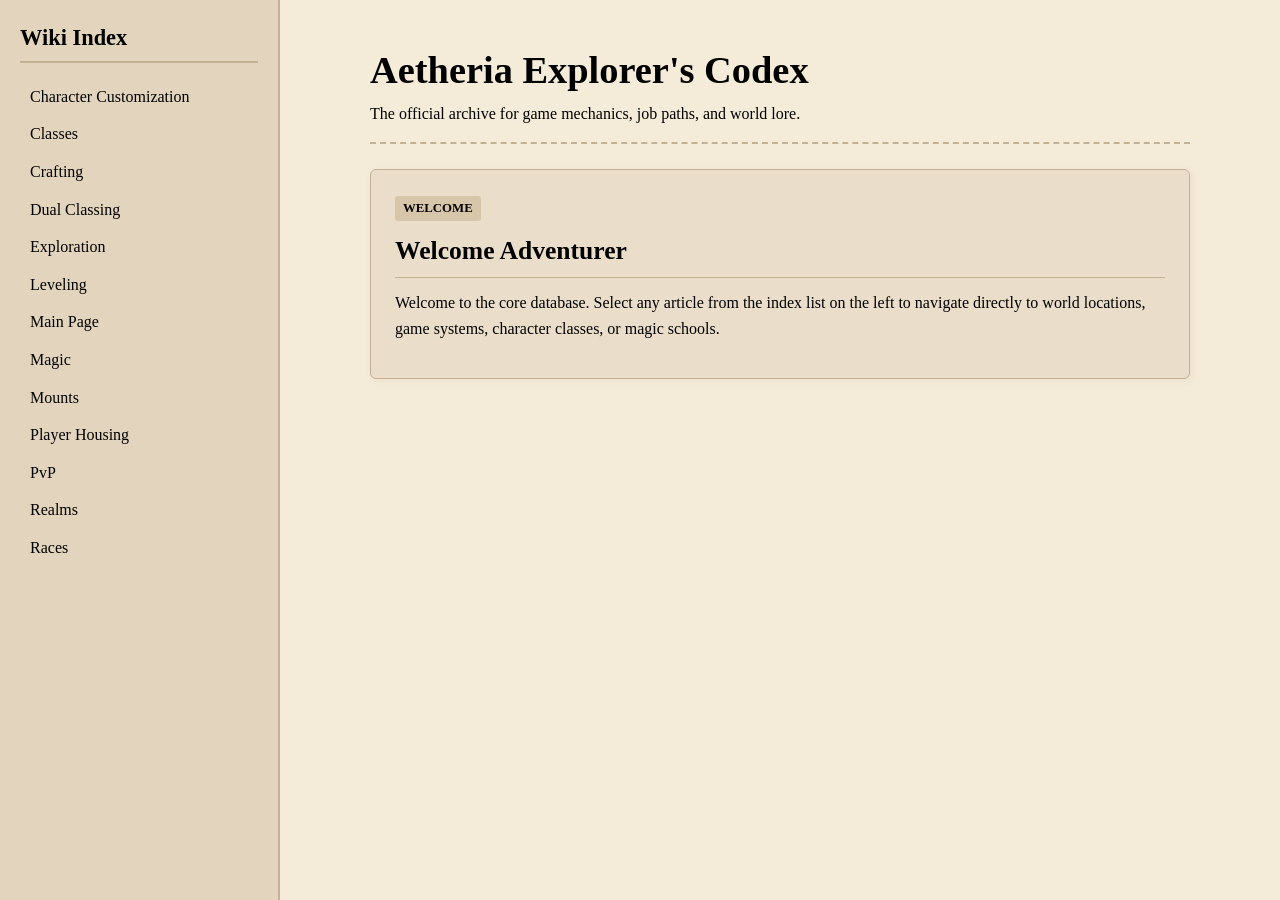
==== docs/index_wiki.html @ d1176a4a "created docs folder moved githubpage to it" ====
﻿<!DOCTYPE html>
<html lang="en">
<head>
    <meta charset="UTF-8">
    <meta name="viewport" content="width=device-width, initial-scale=1.0">
    <title>MMO Game Wiki</title>
    <link rel="stylesheet" href="stylesheet_wiki.css">
</head>
<body>

    <!-- Left Navigation Index -->
    <nav class="sidebar">
        <h2>Wiki Index</h2>
        <ul class="nav-list">
            <li><a onclick="loadFeature('customization')">Character Customization</a></li>
            <li><a onclick="loadClassesIndex()">Classes</a></li>
            <li><a onclick="loadFeature('crafting')">Crafting</a></li>
            <li><a onclick="loadFeature('dual-classing')">Dual Classing</a></li>
            <li><a onclick="loadFeature('exploration')">Exploration</a></li>
            <li><a onclick="loadFeature('leveling')">Leveling</a></li>
            <li><a onclick="loadMainPage()">Main Page</a></li>
            <li><a onclick="loadMagicIndex()">Magic</a></li>
            <li><a onclick="loadFeature('mounts')">Mounts</a></li>
            <li><a onclick="loadFeature('housing')">Player Housing</a></li>
            <li><a onclick="loadFeature('pvp')">PvP</a></li>
            <li><a onclick="loadRealmsIndex()">Realms</a></li>
            <li><a onclick="loadRacesIndex()">Races</a></li>
        </ul>
    </nav>

    <!-- Main Content Area Frame -->
    <main class="main-content">
        <header class="wiki-header">
            <h1 id="header-title">Aetheria Explorer's Codex</h1>
            <p id="header-subtitle">The official archive for game mechanics, job paths, and world lore.</p>
        </header>

        <!-- Dynamic Content Rendering Container -->
        <div id="content-area"></div>
    </main>

    <script src="script_wiki.js"></script>
</body>
</html>
---- docs/stylesheet_wiki.css ----
﻿:root {
    --bg-color: #f4ecd8;
    --card-bg: #eadeca;
    --sidebar-bg: #e3d5bd;
    --text-color: #000000;
    --border-color: #c4b093;
    --hover-bg: #d8c6aa;
    --font-family: 'Georgia', 'Times New Roman', serif;
}

* {
    box-sizing: border-box;
    margin: 0;
    padding: 0;
}

body {
    background-color: var(--bg-color);
    color: var(--text-color);
    font-family: var(--font-family);
    display: flex;
    min-height: 100vh;
    line-height: 1.6;
}

/* Sidebar Navigation */
.sidebar {
    width: 280px;
    background-color: var(--sidebar-bg);
    border-right: 2px solid var(--border-color);
    padding: 20px;
    position: sticky;
    top: 0;
    height: 100vh;
    overflow-y: auto;
    flex-shrink: 0;
}

    .sidebar h2 {
        font-size: 1.4rem;
        color: #000000;
        margin-bottom: 15px;
        border-bottom: 2px solid var(--border-color);
        padding-bottom: 5px;
    }

.nav-list {
    list-style: none;
}

    .nav-list a {
        color: #000000;
        text-decoration: none;
        display: block;
        padding: 6px 10px;
        border-radius: 4px;
        font-weight: 500;
        cursor: pointer;
        transition: background-color 0.2s;
    }

        .nav-list a:hover {
            background-color: var(--hover-bg);
            font-weight: bold;
        }

/* Main Layout */
.main-content {
    flex-grow: 1;
    padding: 40px;
    max-width: 900px;
    margin: 0 auto;
}

.wiki-header {
    border-bottom: 2px dashed var(--border-color);
    padding-bottom: 15px;
    margin-bottom: 25px;
}

    .wiki-header h1 {
        font-size: 2.4rem;
    }

.card {
    background-color: var(--card-bg);
    border: 1px solid var(--border-color);
    border-radius: 6px;
    padding: 24px;
    margin-bottom: 25px;
    box-shadow: 2px 2px 8px rgba(0,0,0,0.05);
}

    .card h2 {
        font-size: 1.6rem;
        border-bottom: 1px solid var(--border-color);
        padding-bottom: 6px;
        margin-bottom: 12px;
    }

    .card h3 {
        margin: 14px 0 6px 0;
        font-size: 1.2rem;
    }

    .card p {
        margin-bottom: 12px;
    }

    .card ul {
        margin-left: 20px;
        margin-bottom: 12px;
    }

/* Level Containers & Spells */
.spell-level-card {
    margin-top: 15px;
    padding: 16px;
    background-color: var(--bg-color);
    border: 1px solid var(--border-color);
    border-radius: 6px;
}

    .spell-level-card h4 {
        font-size: 1.1rem;
        border-bottom: 1px solid var(--border-color);
        padding-bottom: 4px;
        margin-bottom: 10px;
    }

.spell-inline-list {
    line-height: 1.8;
}

.spell-dot-separator {
    margin: 0 8px;
    color: #8b0000;
    font-weight: bold;
}

/* Links & Buttons */
a.wiki-link {
    color: #8b0000;
    text-decoration: none;
    font-weight: bold;
    border-bottom: 1px dotted #8b0000;
    cursor: pointer;
}

    a.wiki-link:hover {
        text-decoration: underline;
        background-color: var(--hover-bg);
    }

.btn-back {
    display: inline-block;
    margin-bottom: 15px;
    padding: 6px 12px;
    background-color: var(--hover-bg);
    border: 1px solid var(--border-color);
    border-radius: 4px;
    cursor: pointer;
    font-weight: bold;
}

    .btn-back:hover {
        background-color: var(--sidebar-bg);
    }

.section-tag {
    display: inline-block;
    background-color: var(--hover-bg);
    font-size: 0.8rem;
    font-weight: bold;
    padding: 2px 8px;
    border-radius: 3px;
    margin-bottom: 10px;
    text-transform: uppercase;
}
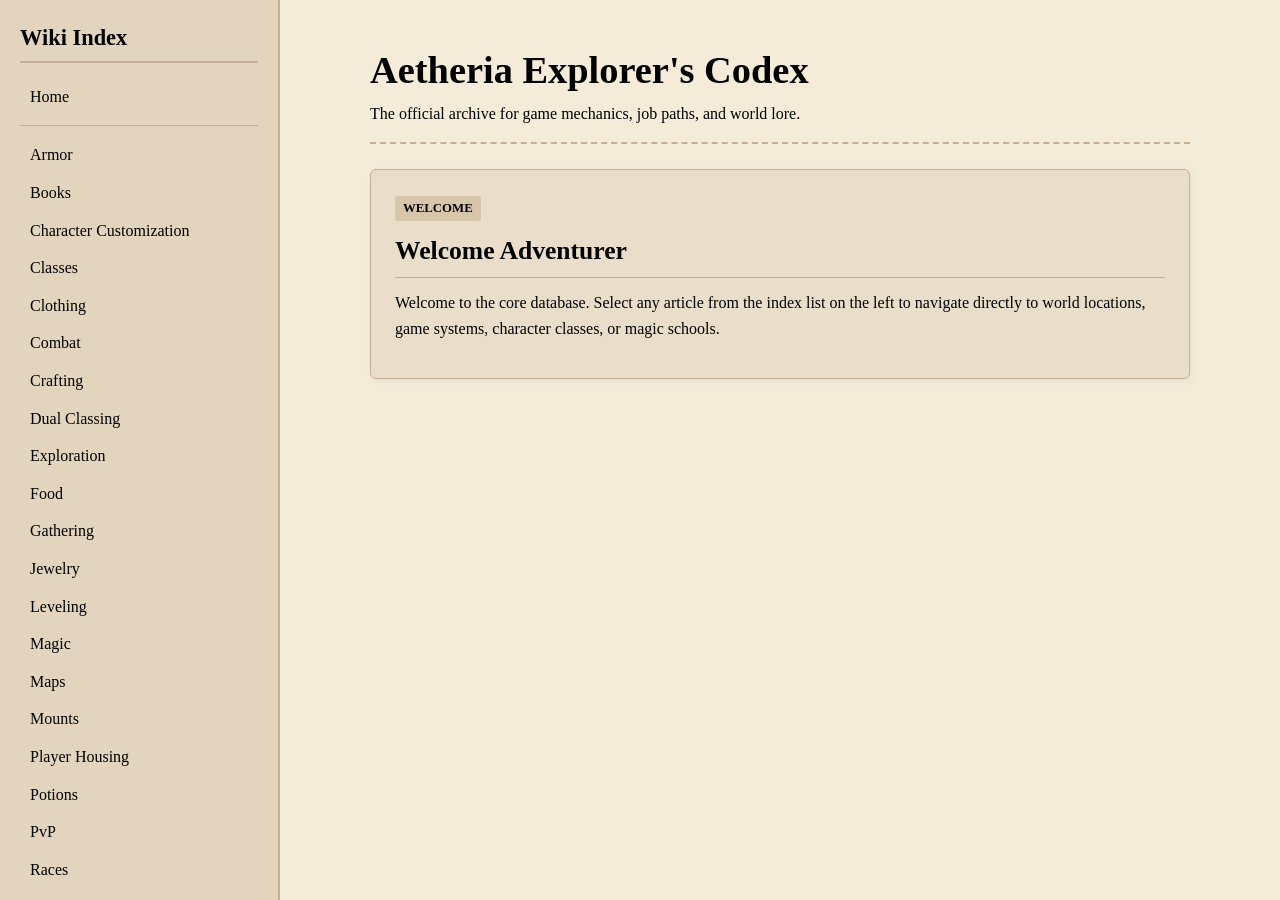
==== commit 85b547b3: "updated webpage and webpage wiki and github readme" ====
--- a/docs/index_wiki.html
+++ b/docs/index_wiki.html
@@ -12,19 +12,31 @@
     <nav class="sidebar">
         <h2>Wiki Index</h2>
         <ul class="nav-list">
+            <li><a onclick="loadMainPage()">Home</a></li>
+            <li class="category-start"><a onclick="loadFeature('armor')">Armor</a></li>
+            <li><a onclick="loadFeature('books')">Books</a></li>
             <li><a onclick="loadFeature('customization')">Character Customization</a></li>
             <li><a onclick="loadClassesIndex()">Classes</a></li>
+            <li><a onclick="loadFeature('clothing')">Clothing</a></li>
+            <li><a onclick="loadFeature('combat')">Combat</a></li>
             <li><a onclick="loadFeature('crafting')">Crafting</a></li>
             <li><a onclick="loadFeature('dual-classing')">Dual Classing</a></li>
             <li><a onclick="loadFeature('exploration')">Exploration</a></li>
+            <li><a onclick="loadFeature('food')">Food</a></li>
+            <li><a onclick="loadFeature('gathering')">Gathering</a></li>
+            <li><a onclick="loadFeature('jewelry')">Jewelry</a></li>
             <li><a onclick="loadFeature('leveling')">Leveling</a></li>
-            <li><a onclick="loadMainPage()">Main Page</a></li>
             <li><a onclick="loadMagicIndex()">Magic</a></li>
+            <li><a onclick="loadFeature('maps')">Maps</a></li>
             <li><a onclick="loadFeature('mounts')">Mounts</a></li>
             <li><a onclick="loadFeature('housing')">Player Housing</a></li>
+            <li><a onclick="loadFeature('potions')">Potions</a></li>
             <li><a onclick="loadFeature('pvp')">PvP</a></li>
+            <li><a onclick="loadRacesIndex()">Races</a></li>
             <li><a onclick="loadRealmsIndex()">Realms</a></li>
-            <li><a onclick="loadRacesIndex()">Races</a></li>
+            <li><a onclick="loadFeature('tools')">Tools</a></li>
+            <li><a onclick="loadFeature('traps')">Traps</a></li>
+            <li><a onclick="loadFeature('weapons')">Weapons</a></li>
         </ul>
     </nav>
 
--- a/docs/stylesheet_wiki.css
+++ b/docs/stylesheet_wiki.css
@@ -46,6 +46,12 @@
 
 .nav-list {
     list-style: none;
+}
+
+.nav-list .category-start {
+    margin-top: 10px;
+    padding-top: 10px;
+    border-top: 1px solid var(--border-color);
 }
 
     .nav-list a {
